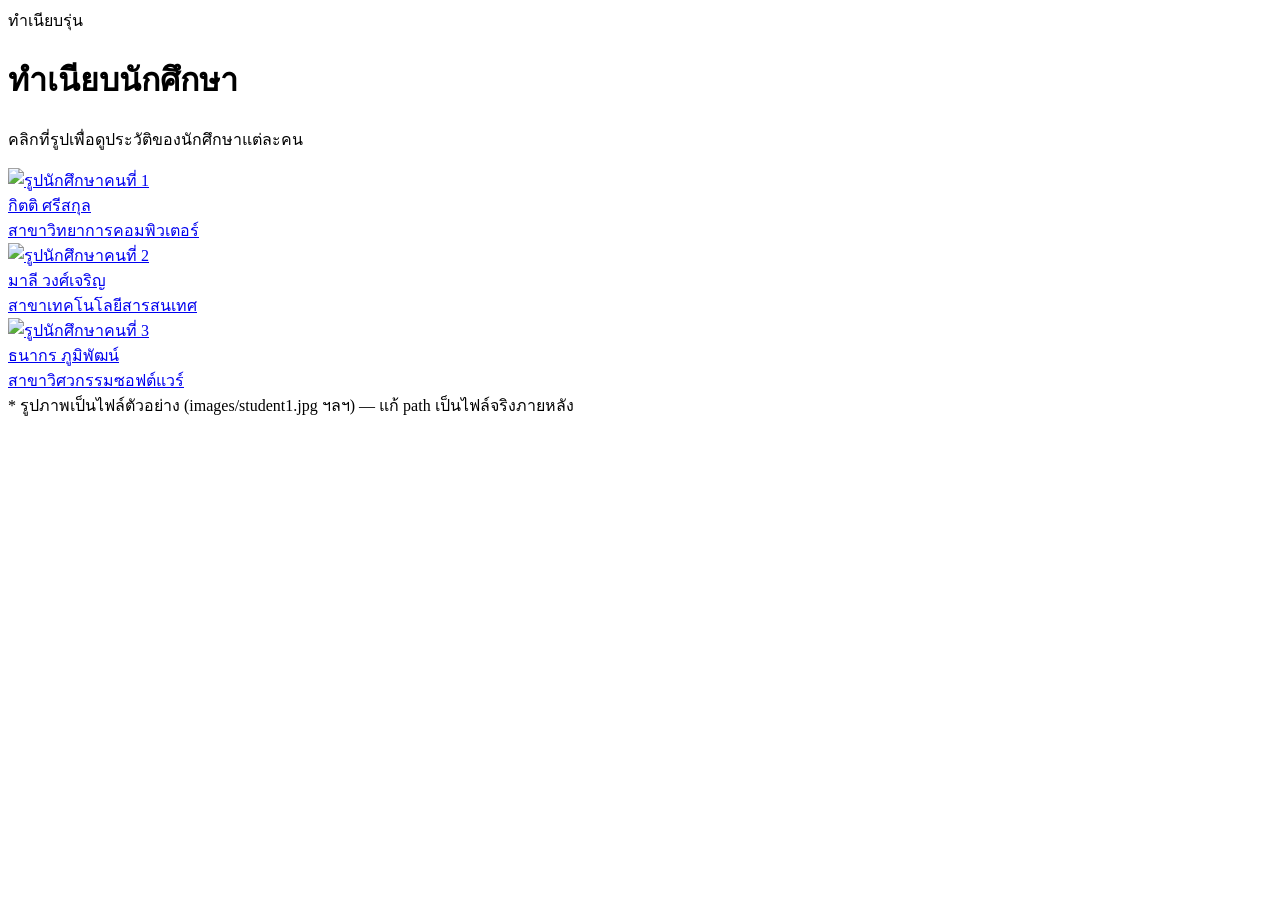
==== index.html @ 5567c1f5 "Create index.html" ====
<!DOCTYPE html>
<html lang="th">
<head>
<meta charset="UTF-8">
<meta name="viewport" content="width=device-width, initial-scale=1.0">
<title>ทำเนียบนักศึกษา</title>
<link rel="stylesheet" href="style.css">
</head>
<body>

  <header class="site-header">
    <div class="kicker">ทำเนียบรุ่น</div>
    <h1>ทำเนียบนักศึกษา</h1>
    <p>คลิกที่รูปเพื่อดูประวัติของนักศึกษาแต่ละคน</p>
  </header>

  <main class="corkboard">

    <!-- การ์ดที่ 1 -->
    <a class="pin-card" href="page2.html">
      <div class="photo-frame">
        <img src="images/student1.jpg" alt="รูปนักศึกษาคนที่ 1">
      </div>
      <div class="caption">
        <div class="name">กิตติ ศรีสกุล</div>
        <div class="role">สาขาวิทยาการคอมพิวเตอร์</div>
      </div>
    </a>

    <!-- การ์ดที่ 2 -->
    <a class="pin-card" href="page3.html">
      <div class="photo-frame">
        <img src="images/student2.jpg" alt="รูปนักศึกษาคนที่ 2">
      </div>
      <div class="caption">
        <div class="name">มาลี วงศ์เจริญ</div>
        <div class="role">สาขาเทคโนโลยีสารสนเทศ</div>
      </div>
    </a>

    <!-- การ์ดที่ 3 -->
    <a class="pin-card" href="page4.html">
      <div class="photo-frame">
        <img src="images/student3.jpg" alt="รูปนักศึกษาคนที่ 3">
      </div>
      <div class="caption">
        <div class="name">ธนากร ภูมิพัฒน์</div>
        <div class="role">สาขาวิศวกรรมซอฟต์แวร์</div>
      </div>
    </a>

  </main>

  <footer class="site-footer">
    * รูปภาพเป็นไฟล์ตัวอย่าง (images/student1.jpg ฯลฯ) — แก้ path เป็นไฟล์จริงภายหลัง
  </footer>

</body>
</html>
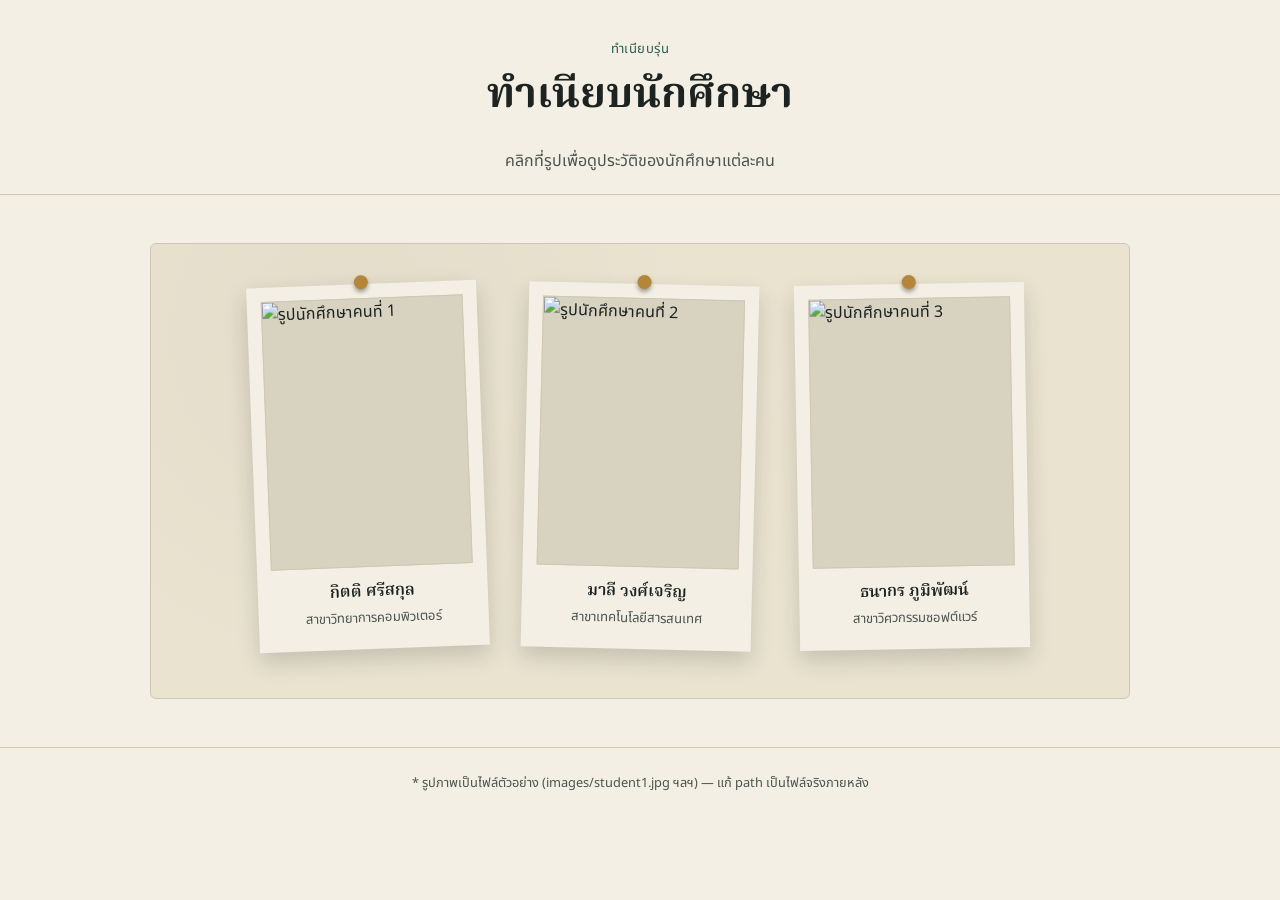
==== commit 351b472a: "Update index.html" ====
--- a/index.html
+++ b/index.html
@@ -4,7 +4,7 @@
 <meta charset="UTF-8">
 <meta name="viewport" content="width=device-width, initial-scale=1.0">
 <title>ทำเนียบนักศึกษา</title>
-<link rel="stylesheet" href="style.css">
+<link rel="stylesheet" href="styles.css">
 </head>
 <body>
 
@@ -16,8 +16,7 @@
 
   <main class="corkboard">
 
-    <!-- การ์ดที่ 1 -->
-    <a class="pin-card" href="page2.html">
+    <a class="pin-card" href="dew.html">
       <div class="photo-frame">
         <img src="images/student1.jpg" alt="รูปนักศึกษาคนที่ 1">
       </div>
@@ -27,8 +26,7 @@
       </div>
     </a>
 
-    <!-- การ์ดที่ 2 -->
-    <a class="pin-card" href="page3.html">
+    <a class="pin-card" href="phubet.html">
       <div class="photo-frame">
         <img src="images/student2.jpg" alt="รูปนักศึกษาคนที่ 2">
       </div>
@@ -38,8 +36,7 @@
       </div>
     </a>
 
-    <!-- การ์ดที่ 3 -->
-    <a class="pin-card" href="page4.html">
+    <a class="pin-card" href="wiritphon.html">
       <div class="photo-frame">
         <img src="images/student3.jpg" alt="รูปนักศึกษาคนที่ 3">
       </div>
--- a/styles.css
+++ b/styles.css
@@ -0,0 +1,237 @@
+@import url('https://fonts.googleapis.com/css2?family=Noto+Serif+Thai:wght@400;600;700&family=Noto+Sans+Thai:wght@400;500;600&display=swap');
+
+:root{
+  --paper:      #F3EFE4;
+  --paper-alt:  #EAE3D0;
+  --ink:        #1C2321;
+  --ink-soft:   #4B5450;
+  --accent:     #2F5D50;
+  --accent-2:   #B4863A;
+  --line:       #CFC7B3;
+  --card-shadow: 0 10px 22px rgba(28, 35, 33, 0.18);
+}
+
+*{ box-sizing: border-box; }
+
+html, body{
+  margin: 0;
+  padding: 0;
+  background: var(--paper);
+  color: var(--ink);
+  font-family: 'Noto Sans Thai', sans-serif;
+  line-height: 1.7;
+}
+
+h1, h2, h3{
+  font-family: 'Noto Serif Thai', serif;
+  color: var(--ink);
+  margin: 0 0 .4em 0;
+}
+
+a{ color: inherit; }
+
+.site-header{
+  padding: 2.4rem 1.5rem 1.2rem;
+  text-align: center;
+  border-bottom: 1px solid var(--line);
+}
+
+.site-header .kicker{
+  font-size: .82rem;
+  color: var(--accent);
+  letter-spacing: .04em;
+}
+
+.site-header h1{
+  font-size: clamp(1.8rem, 4vw, 2.6rem);
+}
+
+.site-header p{
+  color: var(--ink-soft);
+  max-width: 42ch;
+  margin: .4rem auto 0;
+}
+
+/* ---------- Corkboard directory (index.html) ---------- */
+
+.corkboard{
+  max-width: 980px;
+  margin: 3rem auto;
+  padding: 2.5rem 2rem 3rem;
+  background:
+    radial-gradient(circle at 20% 20%, rgba(0,0,0,.03) 0, transparent 40%),
+    var(--paper-alt);
+  border: 1px solid var(--line);
+  border-radius: 6px;
+  display: flex;
+  flex-wrap: wrap;
+  justify-content: center;
+  gap: 2.6rem;
+}
+
+.pin-card{
+  position: relative;
+  width: 230px;
+  background: var(--paper);
+  padding: 14px 14px 20px;
+  box-shadow: var(--card-shadow);
+  text-decoration: none;
+  display: block;
+  transition: transform .18s ease, box-shadow .18s ease;
+}
+
+.pin-card:nth-child(1){ transform: rotate(-2.2deg); }
+.pin-card:nth-child(2){ transform: rotate(1.4deg); }
+.pin-card:nth-child(3){ transform: rotate(-1deg); }
+
+.pin-card:hover{
+  transform: rotate(0deg) translateY(-4px);
+  box-shadow: 0 16px 28px rgba(28,35,33,.24);
+}
+
+.pin-card::before{
+  content:"";
+  position: absolute;
+  top: -9px;
+  left: 50%;
+  transform: translateX(-50%);
+  width: 14px;
+  height: 14px;
+  border-radius: 50%;
+  background: var(--accent-2);
+  box-shadow: 0 3px 4px rgba(0,0,0,.35);
+}
+
+.pin-card .photo-frame{
+  width: 100%;
+  aspect-ratio: 3 / 4;
+  background: #d8d2c1;
+  border: 1px solid var(--line);
+  overflow: hidden;
+}
+
+.pin-card .photo-frame img{
+  width: 100%;
+  height: 100%;
+  object-fit: cover;
+  display: block;
+}
+
+.pin-card .caption{
+  margin-top: 12px;
+  text-align: center;
+}
+
+.pin-card .caption .name{
+  font-family: 'Noto Serif Thai', serif;
+  font-weight: 600;
+  font-size: 1.02rem;
+}
+
+.pin-card .caption .role{
+  font-size: .82rem;
+  color: var(--ink-soft);
+}
+
+/* ---------- Student profile page ---------- */
+
+.profile-wrap{
+  max-width: 980px;
+  margin: 2.6rem auto 4rem;
+  padding: 0 1.5rem;
+  display: grid;
+  grid-template-columns: 280px 1fr;
+  gap: 2.4rem;
+  align-items: start;
+}
+
+@media (max-width: 760px){
+  .profile-wrap{ grid-template-columns: 1fr; }
+}
+
+.infobox{
+  border: 1px solid var(--line);
+  background: var(--paper-alt);
+  box-shadow: var(--card-shadow);
+}
+
+.infobox .infobox-head{
+  background: var(--accent);
+  color: var(--paper);
+  font-family: 'Noto Serif Thai', serif;
+  font-weight: 600;
+  padding: .7rem 1rem;
+  font-size: 1.05rem;
+}
+
+.infobox .infobox-photo{
+  aspect-ratio: 3/4;
+  background: #d8d2c1;
+  border-bottom: 1px solid var(--line);
+  overflow: hidden;
+}
+
+.infobox .infobox-photo img{
+  width: 100%; height: 100%;
+  object-fit: cover; display:block;
+}
+
+.infobox table{
+  width: 100%;
+  border-collapse: collapse;
+  font-size: .92rem;
+}
+
+.infobox table tr{
+  border-top: 1px solid var(--line);
+}
+
+.infobox table th, .infobox table td{
+  text-align: left;
+  padding: .55rem .8rem;
+  vertical-align: top;
+}
+
+.infobox table th{
+  width: 40%;
+  color: var(--ink-soft);
+  font-weight: 500;
+}
+
+.bio h2{
+  font-size: 1.4rem;
+  border-bottom: 2px solid var(--accent-2);
+  padding-bottom: .3rem;
+  margin-bottom: .8rem;
+}
+
+.bio p{ margin: 0 0 1.1rem; }
+
+.bio a.wiki-link{
+  color: var(--accent);
+  text-decoration: underline dotted var(--accent-2);
+  text-underline-offset: 3px;
+}
+
+.bio a.wiki-link:hover{
+  color: var(--accent-2);
+}
+
+.back-link{
+  display: inline-block;
+  margin: 1.6rem 1.5rem 0;
+  font-size: .88rem;
+  color: var(--ink-soft);
+  text-decoration: none;
+  border-bottom: 1px dotted var(--ink-soft);
+}
+
+.back-link:hover{ color: var(--accent); }
+
+.site-footer{
+  text-align: center;
+  padding: 1.6rem;
+  font-size: .8rem;
+  color: var(--ink-soft);
+  border-top: 1px solid var(--line);
+}
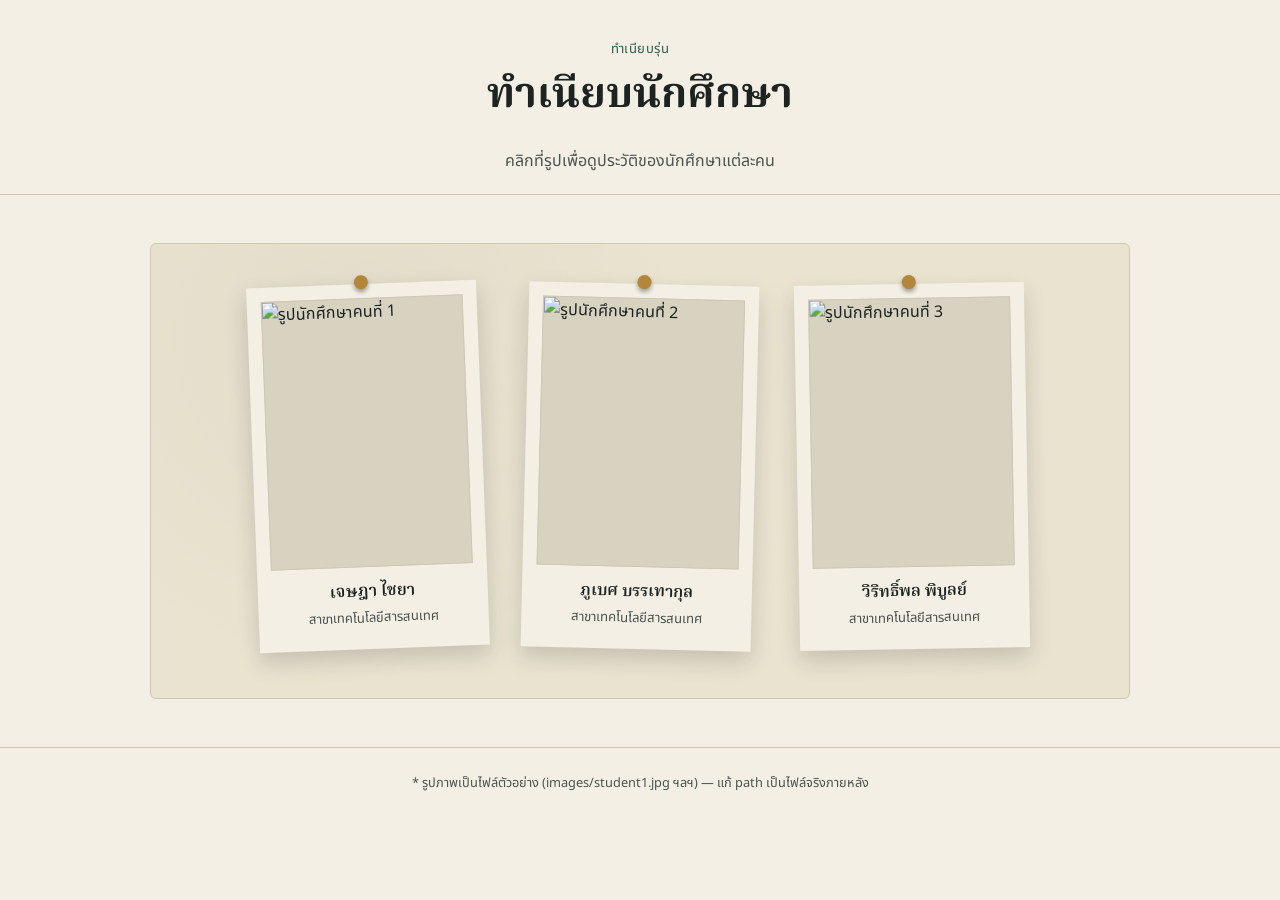
==== commit 681786c2: "Update index.html" ====
--- a/index.html
+++ b/index.html
@@ -21,8 +21,8 @@
         <img src="images/student1.jpg" alt="รูปนักศึกษาคนที่ 1">
       </div>
       <div class="caption">
-        <div class="name">กิตติ ศรีสกุล</div>
-        <div class="role">สาขาวิทยาการคอมพิวเตอร์</div>
+        <div class="name">เจษฎา ไชยา</div>
+        <div class="role">สาขาเทคโนโลยีสารสนเทศ</div>
       </div>
     </a>
 
@@ -31,7 +31,7 @@
         <img src="images/student2.jpg" alt="รูปนักศึกษาคนที่ 2">
       </div>
       <div class="caption">
-        <div class="name">มาลี วงศ์เจริญ</div>
+        <div class="name">ภูเบศ บรรเทากุล</div>
         <div class="role">สาขาเทคโนโลยีสารสนเทศ</div>
       </div>
     </a>
@@ -41,8 +41,8 @@
         <img src="images/student3.jpg" alt="รูปนักศึกษาคนที่ 3">
       </div>
       <div class="caption">
-        <div class="name">ธนากร ภูมิพัฒน์</div>
-        <div class="role">สาขาวิศวกรรมซอฟต์แวร์</div>
+        <div class="name">วิริทธิ์พล พิบูลย์</div>
+        <div class="role">สาขาเทคโนโลยีสารสนเทศ</div>
       </div>
     </a>
 
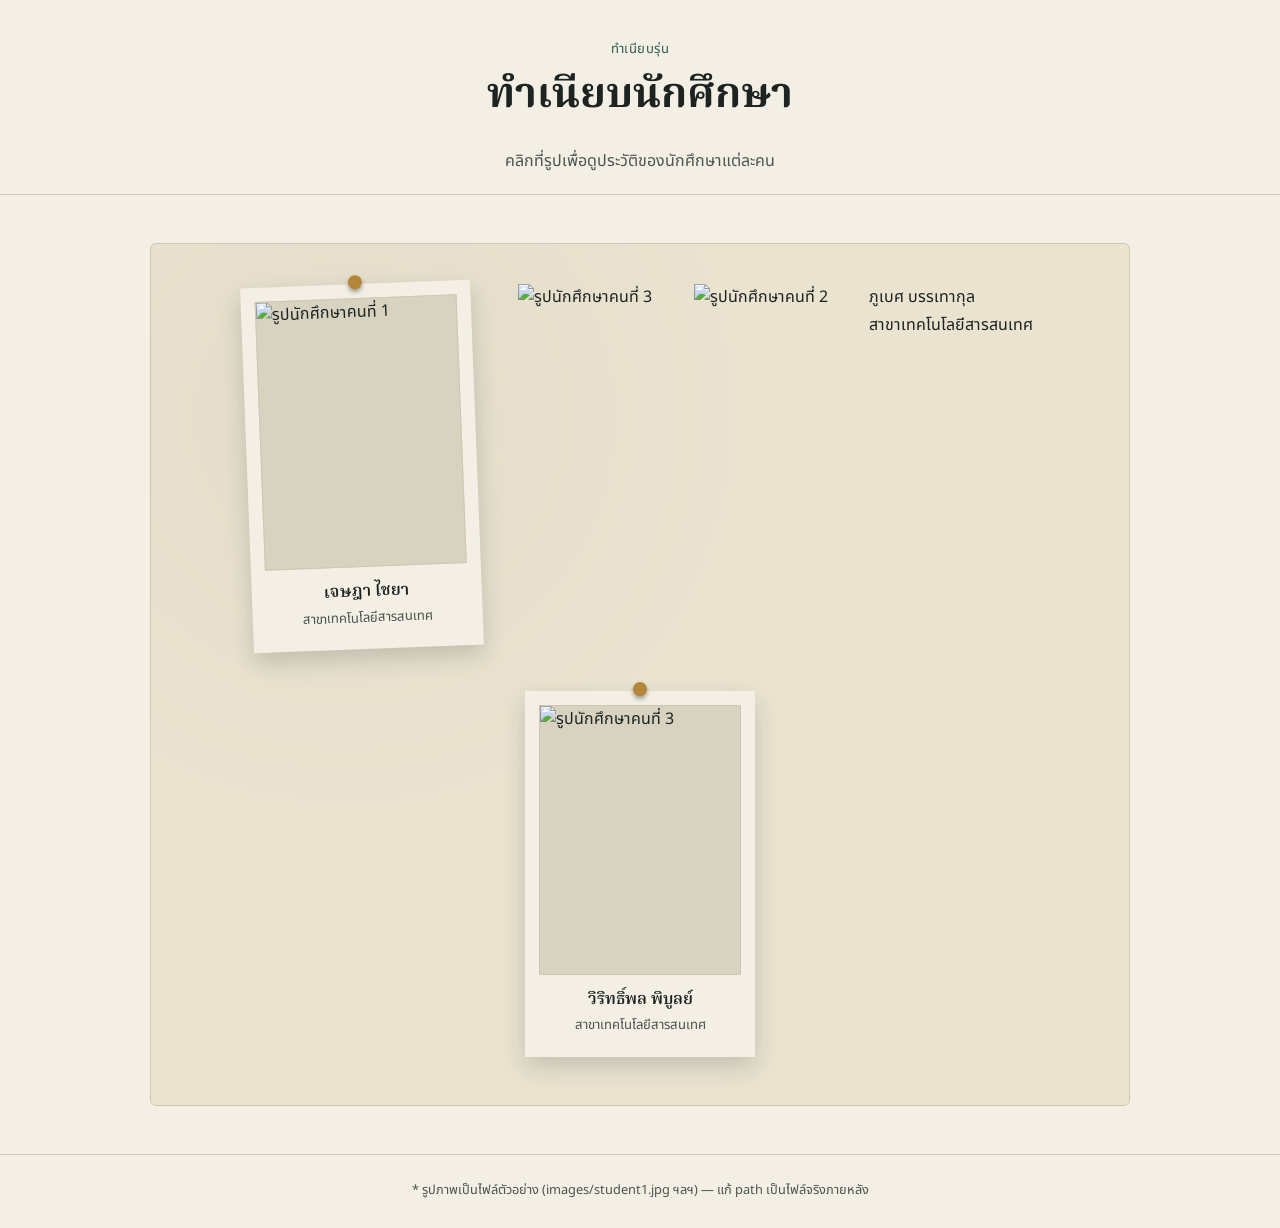
==== commit ec155229: "Update index.html" ====
--- a/index.html
+++ b/index.html
@@ -18,7 +18,7 @@
 
     <a class="pin-card" href="dew.html">
       <div class="photo-frame">
-        <img src="images/student1.jpg" alt="รูปนักศึกษาคนที่ 1">
+        <img src="images/unnamed%20(1).webp" alt="รูปนักศึกษาคนที่ 1">
       </div>
       <div class="caption">
         <div class="name">เจษฎา ไชยา</div>
@@ -26,9 +26,9 @@
       </div>
     </a>
 
-    <a class="pin-card" href="phubet.html">
+    <img src="images/unnamed.webp" alt="รูปนักศึกษาคนที่ 3">
       <div class="photo-frame">
-        <img src="images/student2.jpg" alt="รูปนักศึกษาคนที่ 2">
+        <img src="images/Image_25690715_130735_682.webp" alt="รูปนักศึกษาคนที่ 2">
       </div>
       <div class="caption">
         <div class="name">ภูเบศ บรรเทากุล</div>
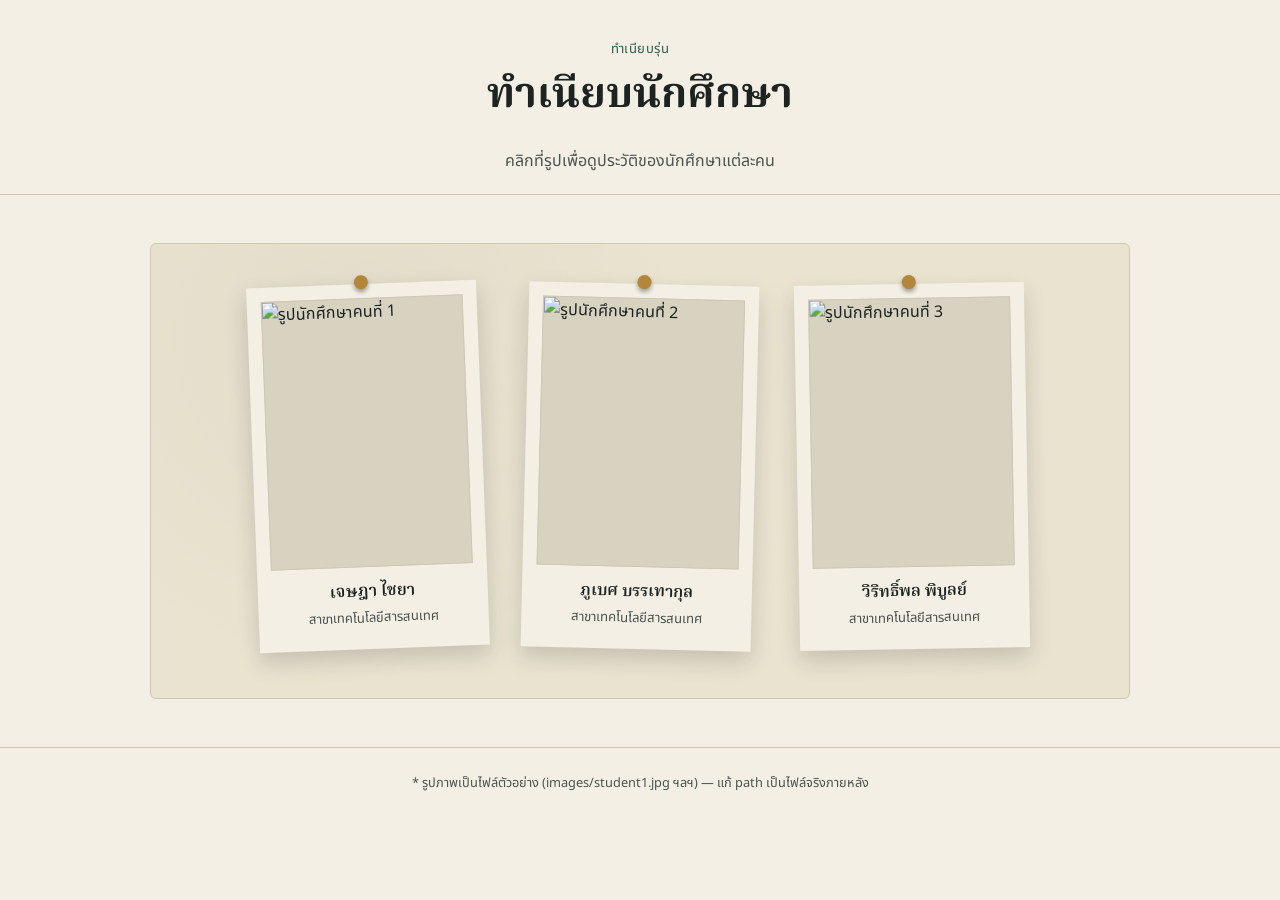
==== commit bd4cb932: "Update index.html" ====
--- a/index.html
+++ b/index.html
@@ -26,7 +26,7 @@
       </div>
     </a>
 
-    <img src="images/unnamed.webp" alt="รูปนักศึกษาคนที่ 3">
+    <a class="pin-card" href="phubet.html">
       <div class="photo-frame">
         <img src="images/Image_25690715_130735_682.webp" alt="รูปนักศึกษาคนที่ 2">
       </div>
@@ -38,7 +38,7 @@
 
     <a class="pin-card" href="wiritphon.html">
       <div class="photo-frame">
-        <img src="images/student3.jpg" alt="รูปนักศึกษาคนที่ 3">
+        <img src="images/unnamed.webp" alt="รูปนักศึกษาคนที่ 3">
       </div>
       <div class="caption">
         <div class="name">วิริทธิ์พล พิบูลย์</div>
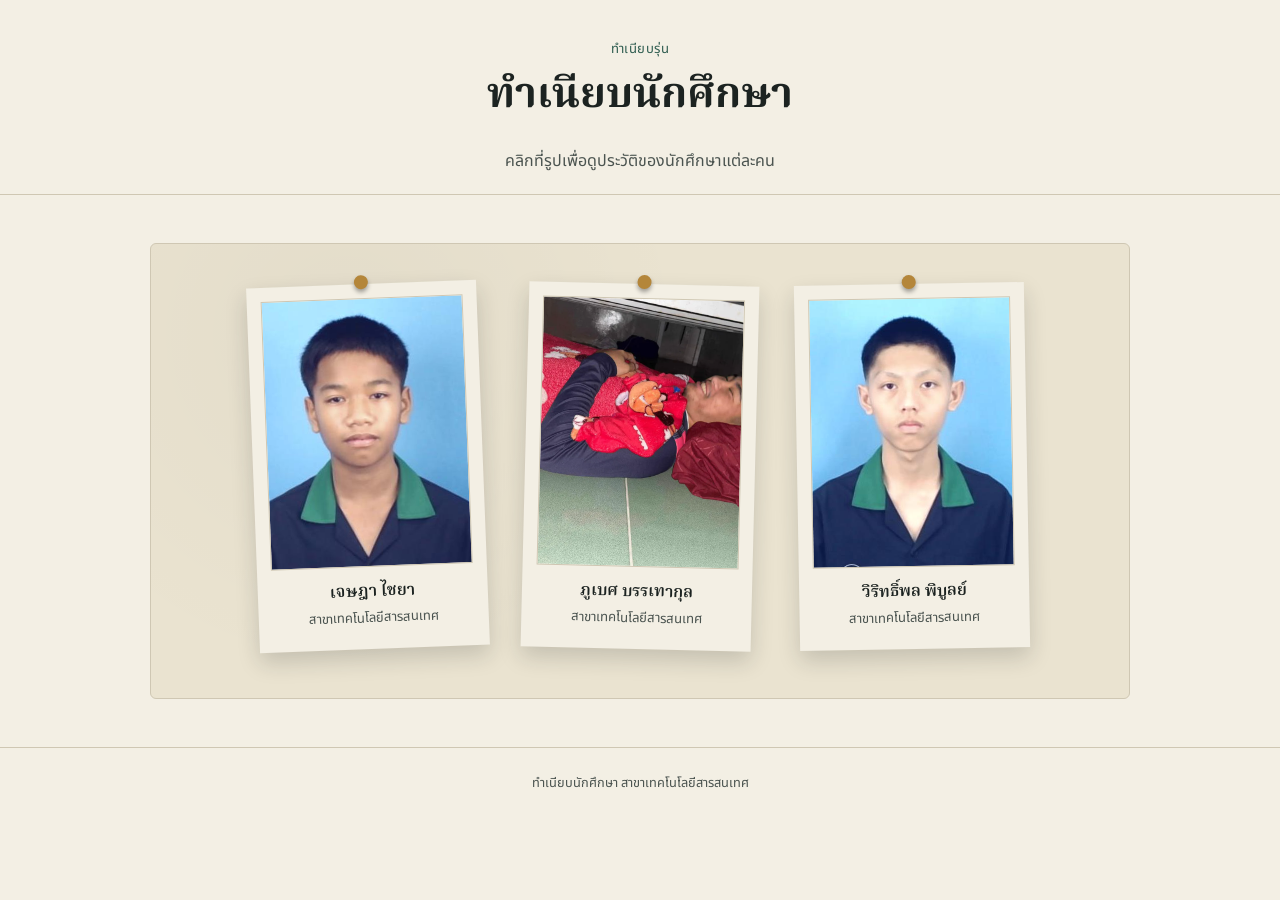
==== commit 1b2ac73c: "Update index.html" ====
--- a/index.html
+++ b/index.html
@@ -18,7 +18,7 @@
 
     <a class="pin-card" href="dew.html">
       <div class="photo-frame">
-        <img src="images/unnamed%20(1).webp" alt="รูปนักศึกษาคนที่ 1">
+        <img src="unnamed%20(1).webp" alt="รูปนักศึกษาคนที่ 1">
       </div>
       <div class="caption">
         <div class="name">เจษฎา ไชยา</div>
@@ -28,7 +28,7 @@
 
     <a class="pin-card" href="phubet.html">
       <div class="photo-frame">
-        <img src="images/Image_25690715_130735_682.webp" alt="รูปนักศึกษาคนที่ 2">
+        <img src="Image_25690715_130735_682.webp" alt="รูปนักศึกษาคนที่ 2">
       </div>
       <div class="caption">
         <div class="name">ภูเบศ บรรเทากุล</div>
@@ -38,7 +38,7 @@
 
     <a class="pin-card" href="wiritphon.html">
       <div class="photo-frame">
-        <img src="images/unnamed.webp" alt="รูปนักศึกษาคนที่ 3">
+        <img src="unnamed.webp" alt="รูปนักศึกษาคนที่ 3">
       </div>
       <div class="caption">
         <div class="name">วิริทธิ์พล พิบูลย์</div>
@@ -49,7 +49,7 @@
   </main>
 
   <footer class="site-footer">
-    * รูปภาพเป็นไฟล์ตัวอย่าง (images/student1.jpg ฯลฯ) — แก้ path เป็นไฟล์จริงภายหลัง
+    ทำเนียบนักศึกษา สาขาเทคโนโลยีสารสนเทศ
   </footer>
 
 </body>
